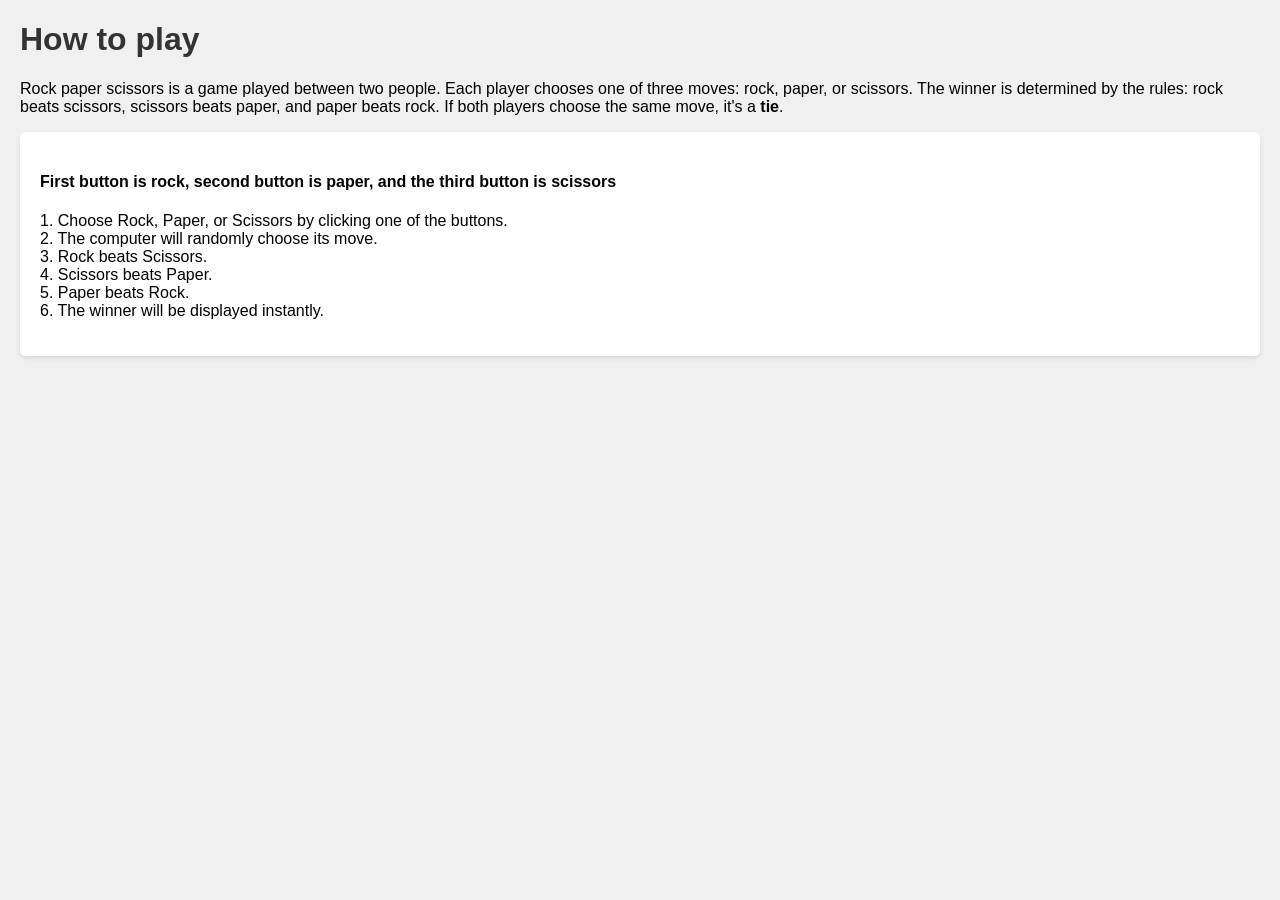
==== howtoplay.html @ edcf12bf "Added how-to-play button" ====
<!DOCTYPE html>
<html lang="en">
<head>
    <meta charset="UTF-8">
    <meta name="viewport" content="width=device-width, initial-scale=1.0">
    <title>Document</title>
    <style>
        body{
            font-family: Arial, sans-serif;
            margin: 20px;
            background-color: #f0f0f0;
        }
        h1 {
            color: #333;
        }
        .instructions {
            background-color: #fff;
            padding: 20px;
            border-radius: 5px;
            box-shadow: 0 2px 4px rgba(0, 0, 0, 0.1);
        }
    </style>
</head>
<body>
    <h1>How to play</h1>
    <p>Rock paper scissors is a game played between two
         people. Each player chooses one of three moves:
          rock, paper, or scissors. The winner is determined
           by the rules: rock beats scissors, scissors beats
            paper, and paper beats rock. If both players choose
             the same move, it's a <strong>tie</strong>.</p>

                 <section class="instructions">
  <h4>First button is <strong>rock</strong>, second button is 

  <strong>paper</strong>, and
    the third button is <strong>scissors</strong></h4>
  <p>
    1. Choose Rock, Paper, or Scissors by clicking one of the buttons.<br>
    2. The computer will randomly choose its move.<br>
    3. Rock beats Scissors.<br>
    4. Scissors beats Paper.<br>
    5. Paper beats Rock.<br>
    6. The winner will be displayed instantly.
  </p>
</section>
    
</body>
</html>
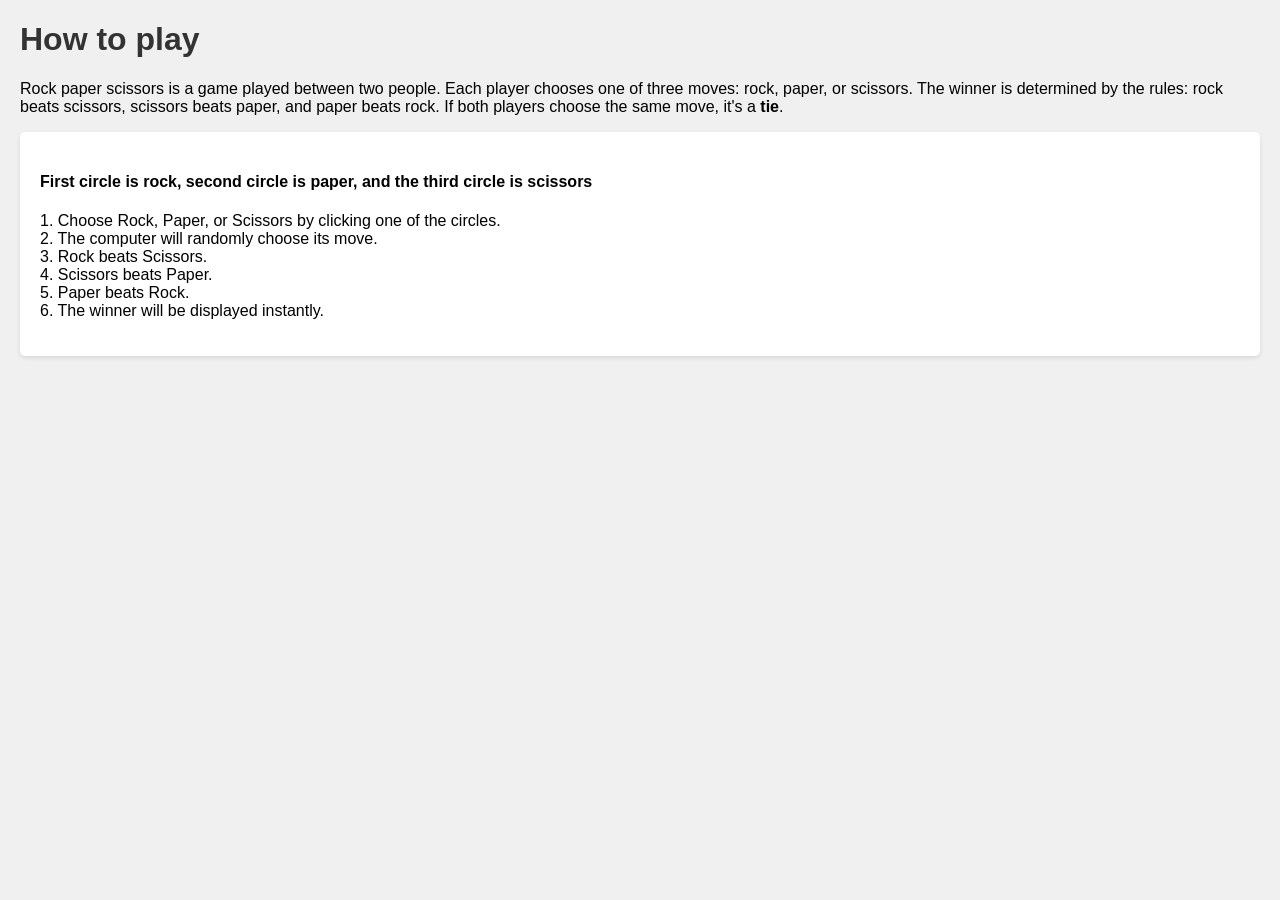
==== commit b9327bbc: "made some corrections on the how-to-play page" ====
--- a/howtoplay.html
+++ b/howtoplay.html
@@ -31,12 +31,12 @@
              the same move, it's a <strong>tie</strong>.</p>
 
                  <section class="instructions">
-  <h4>First button is <strong>rock</strong>, second button is 
+  <h4>First circle is <strong>rock</strong>, second circle is 
 
   <strong>paper</strong>, and
-    the third button is <strong>scissors</strong></h4>
+    the third circle is <strong>scissors</strong></h4>
   <p>
-    1. Choose Rock, Paper, or Scissors by clicking one of the buttons.<br>
+    1. Choose Rock, Paper, or Scissors by clicking one of the circles.<br>
     2. The computer will randomly choose its move.<br>
     3. Rock beats Scissors.<br>
     4. Scissors beats Paper.<br>
